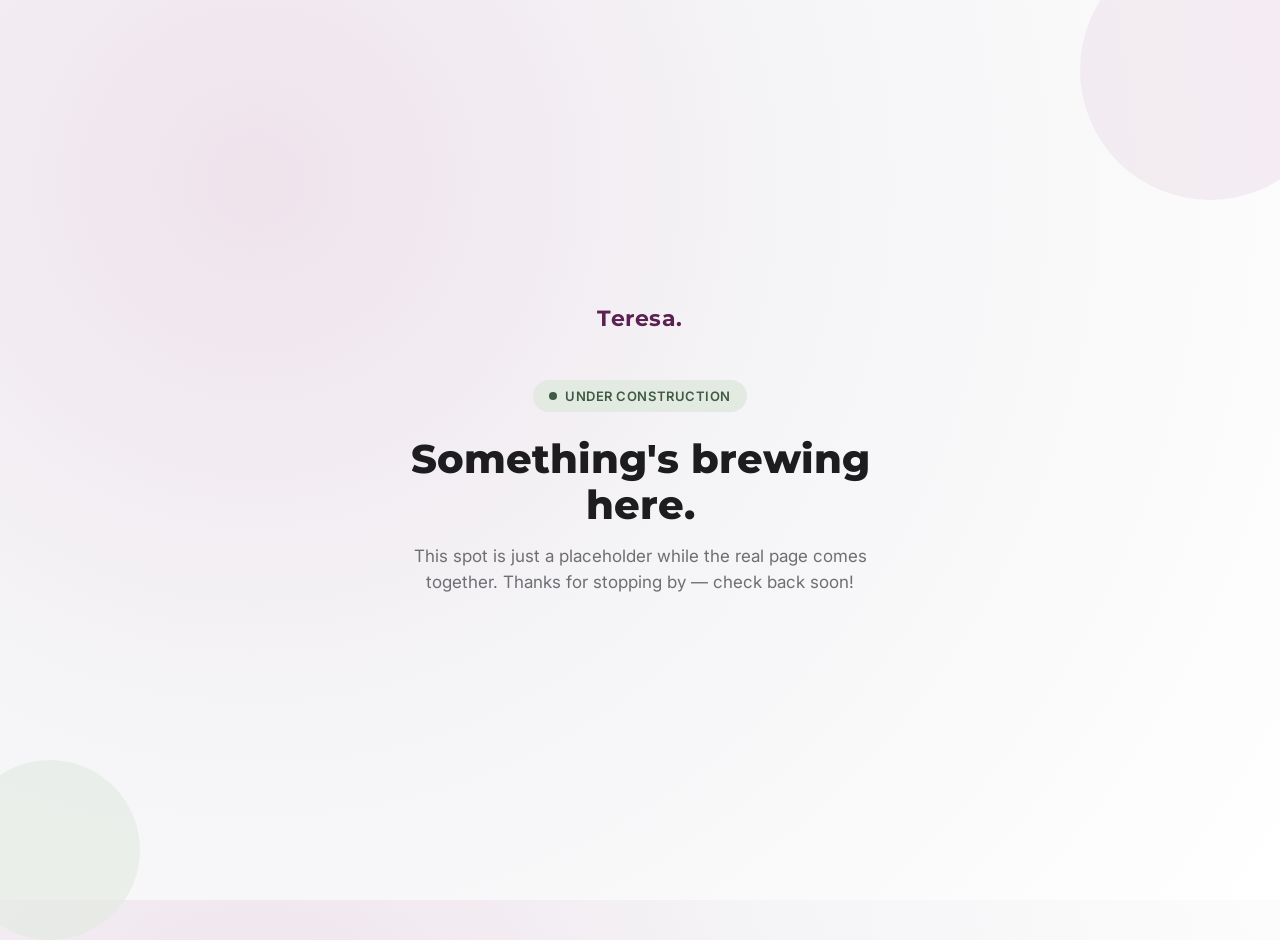
==== index.html @ 52baa7f3 "feat: add placehold index.html page" ====
<!DOCTYPE html>
<html lang="en">
<head>
    <meta charset="UTF-8">
    <meta name="viewport" content="width=device-width, initial-scale=1.0">
    <title>Teresa Rosinski</title>
    <link rel="preconnect" href="https://fonts.googleapis.com">
    <link rel="preconnect" href="https://fonts.gstatic.com" crossorigin>
    <link rel="stylesheet" href="https://fonts.googleapis.com/css2?family=Montserrat:wght@700;800&family=Inter:wght@400;500;600&display=swap">
    <style>
        :root {
            --surface: #FFFFFF;
            --surface-mist: #F5F5F7;
            --ink: #1D1D1F;
            --ink-soft: #6E6E73;
            --plum: #5B2152;
            --plum-soft: #EFE3EC;
            --green: #3F5A44;
            --green-soft: #E3EAE1;
        }

        * {
            box-sizing: border-box;
        }

        html, body {
            margin: 0;
            height: 100%;
        }

        body {
            font-family: 'Inter', sans-serif;
            background: radial-gradient(circle at 20% 20%, var(--plum-soft) 0%, var(--surface-mist) 45%, var(--surface) 100%);
            color: var(--ink);
            min-height: 100vh;
            display: flex;
            align-items: center;
            justify-content: center;
            padding: 24px;
            overflow: hidden;
            position: relative;
        }

        .blob {
            position: absolute;
            border-radius: 50%;
            filter: blur(0px);
            opacity: 0.6;
            z-index: 0;
        }

        .blob--plum {
            width: 260px;
            height: 260px;
            background: var(--plum-soft);
            top: -60px;
            right: -60px;
        }

        .blob--green {
            width: 180px;
            height: 180px;
            background: var(--green-soft);
            bottom: -40px;
            left: -40px;
        }

        .card {
            position: relative;
            z-index: 1;
            text-align: center;
            max-width: 480px;
        }

        .wordmark {
            font-family: 'Montserrat', sans-serif;
            font-weight: 700;
            font-size: 22px;
            color: var(--plum);
            margin-bottom: 48px;
            letter-spacing: 0.02em;
        }

        .wordmark span {
            color: var(--plum);
        }

        .badge {
            display: inline-flex;
            align-items: center;
            gap: 8px;
            background: var(--green-soft);
            color: var(--green);
            font-family: 'Inter', sans-serif;
            font-weight: 600;
            font-size: 13px;
            letter-spacing: 0.04em;
            text-transform: uppercase;
            padding: 8px 16px;
            border-radius: 980px;
            margin-bottom: 24px;
        }

        .badge-dot {
            width: 8px;
            height: 8px;
            border-radius: 50%;
            background: var(--green);
            animation: pulse 1.8s ease-in-out infinite;
        }

        @keyframes pulse {
            0%, 100% { opacity: 1; transform: scale(1); }
            50% { opacity: 0.4; transform: scale(0.8); }
        }

        h1 {
            font-family: 'Montserrat', sans-serif;
            font-weight: 800;
            font-size: 40px;
            line-height: 1.15;
            margin: 0 0 16px;
            color: var(--ink);
        }

        p {
            font-family: 'Inter', sans-serif;
            font-weight: 400;
            font-size: 17px;
            line-height: 1.5;
            color: var(--ink-soft);
            margin: 0;
        }

        @media (max-width: 480px) {
            h1 { font-size: 32px; }
        }
    </style>
</head>
<body>
    <div class="blob blob--plum"></div>
    <div class="blob blob--green"></div>

    <main class="card">
        <div class="wordmark">Teresa<span>.</span></div>
        <div class="badge">
            <span class="badge-dot"></span>
            Under construction
        </div>
        <h1>Something's brewing here.</h1>
        <p>This spot is just a placeholder while the real page comes together. Thanks for stopping by — check back soon!</p>
    </main>
</body>
</html>
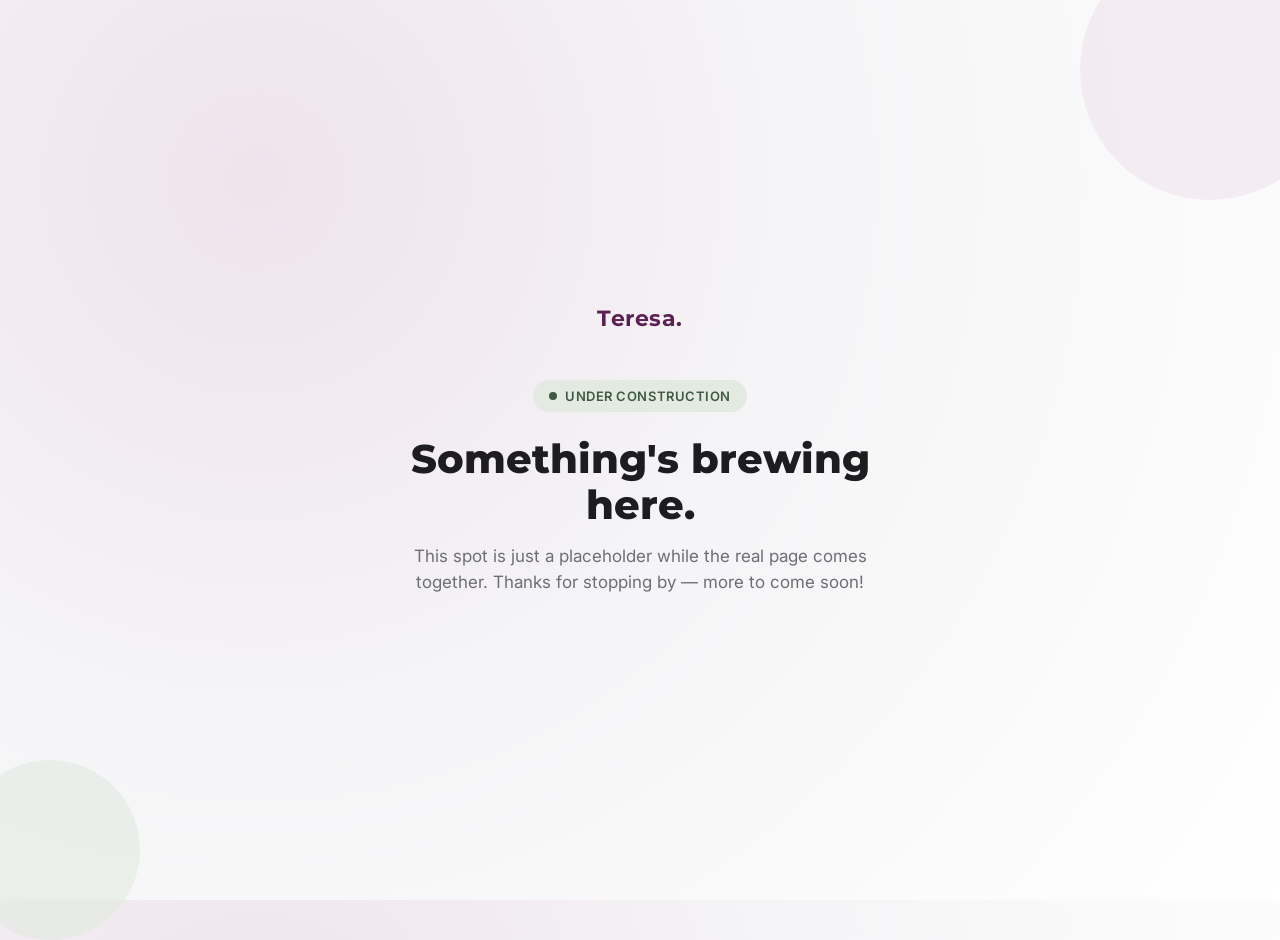
==== commit 8efce066: "test: test branching workflow with host" ====
--- a/index.html
+++ b/index.html
@@ -148,7 +148,7 @@
             Under construction
         </div>
         <h1>Something's brewing here.</h1>
-        <p>This spot is just a placeholder while the real page comes together. Thanks for stopping by — check back soon!</p>
+        <p>This spot is just a placeholder while the real page comes together. Thanks for stopping by — more to come soon!</p>
     </main>
 </body>
 </html>
